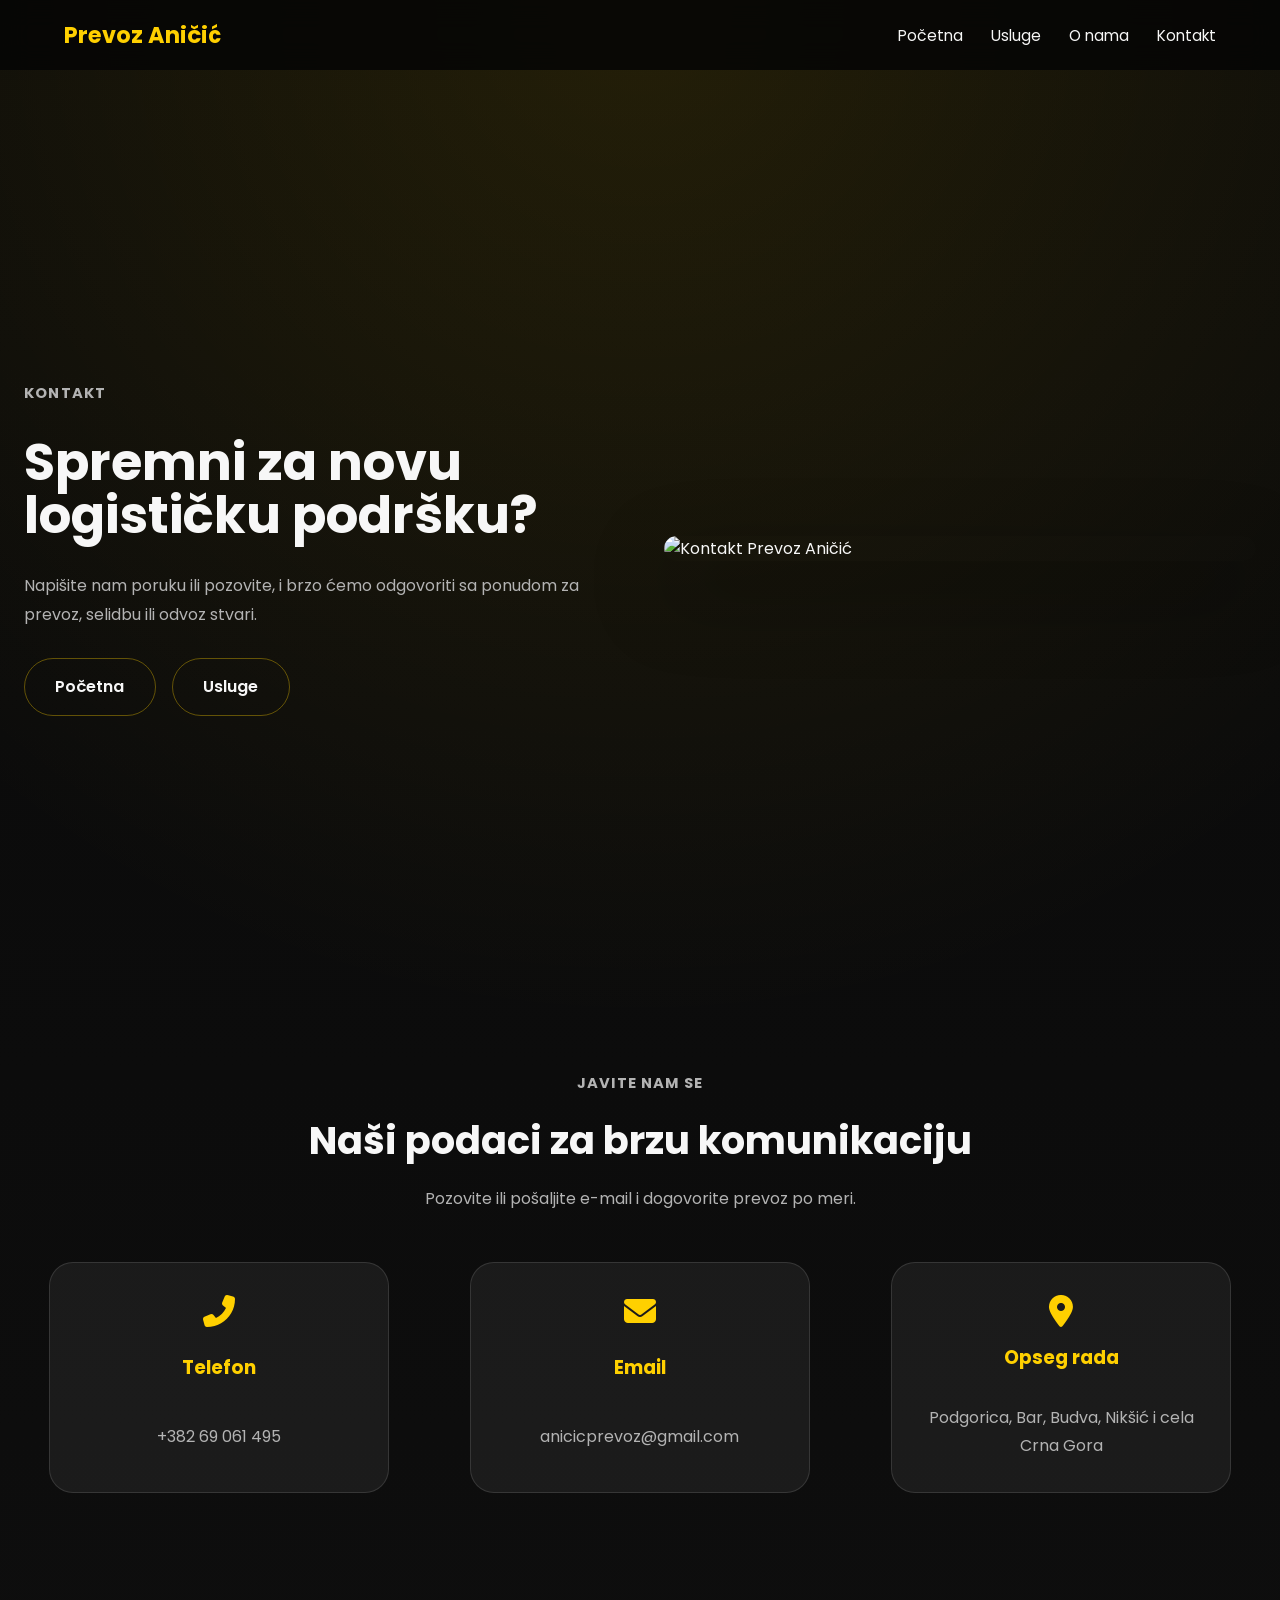
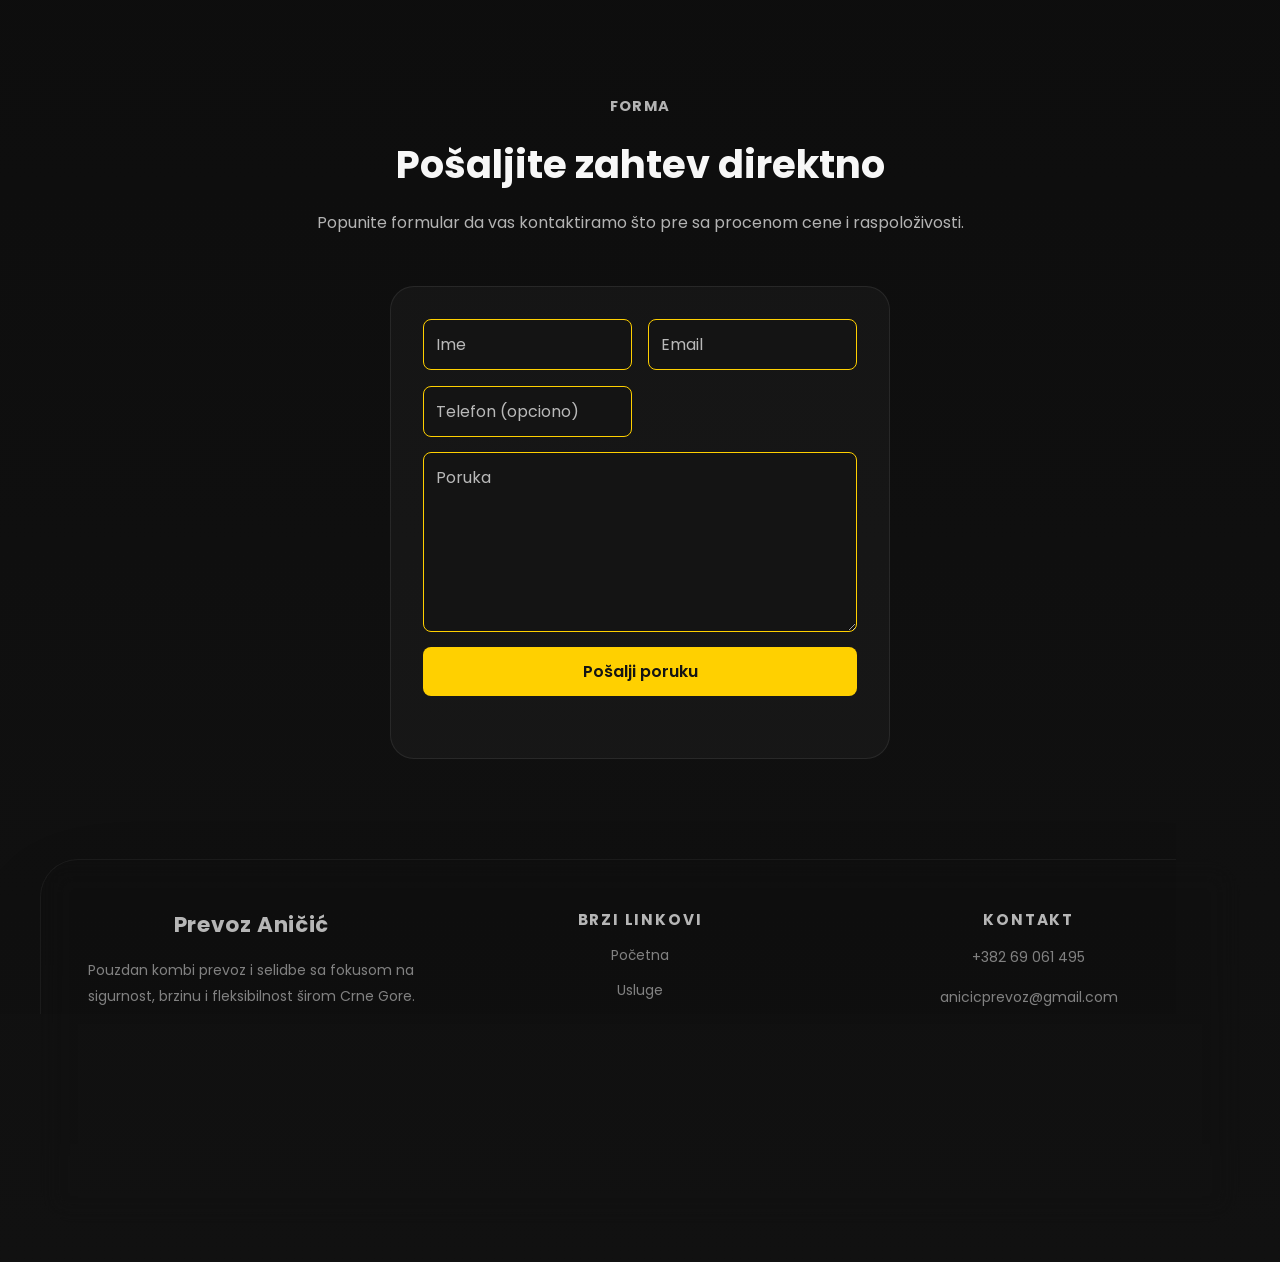
==== kontakt.html @ 1c46326e "Add files via upload" ====
<!DOCTYPE html>
<html lang="sr">
<head>
  <meta charset="UTF-8">
  <meta name="viewport" content="width=device-width, initial-scale=1.0">
  <title>Kontakt | Prevoz Aničić</title>

  <link rel="stylesheet" href="boljisajtkombi.css">
  <link rel="stylesheet" href="https://cdnjs.cloudflare.com/ajax/libs/font-awesome/6.4.0/css/all.min.css" />
  <link rel="preconnect" href="https://fonts.googleapis.com">
  <link rel="preconnect" href="https://fonts.gstatic.com" crossorigin>
  <link href="https://fonts.googleapis.com/css2?family=Poppins:wght@300;400;500;600;700&display=swap" rel="stylesheet">

  <meta name="description" content="Kontakt informacije Prevoza Aničić - brzo dobijanje ponude za kombi prevoz, selidbe i transport u Crnoj Gori.">
  <meta name="keywords" content="kontakt, kombi prevoz, Prevoz Aničić, email, telefon, Ponuda">
  <meta name="robots" content="index, follow">
</head>
<body>
  <header class="page-header">
    <nav class="navbar">
      <a href="index.html" class="brand">Prevoz Aničić</a>
      <div class="hamburger">
        <span></span>
        <span></span>
        <span></span>
      </div>
      <ul class="nav-links">
        <li><a href="index.html">Početna</a></li>
        <li><a href="usluge.html">Usluge</a></li>
        <li><a href="o-nama.html">O nama</a></li>
        <li><a href="kontakt.html">Kontakt</a></li>
      </ul>
    </nav>
  </header>

  <main>
    <section class="hero">
      <div class="hero-copy">
        <p class="eyebrow">Kontakt</p>
        <h1>Spremni za novu logističku podršku?</h1>
        <p>Napišite nam poruku ili pozovite, i brzo ćemo odgovoriti sa ponudom za prevoz, selidbu ili odvoz stvari.</p>
        <div class="hero-actions">
          <a href="index.html" class="btn btn-secondary">Početna</a>
          <a href="usluge.html" class="btn btn-secondary">Usluge</a>
        </div>
      </div>
      <div class="hero-visual">
        <img src="https://i.postimg.cc/cJ3x8gTc/kombi-slika-uredjena.jpg" alt="Kontakt Prevoz Aničić" loading="lazy">
      </div>
    </section>

    <section class="section section-contact-preview">
      <div class="section-header">
        <p class="eyebrow">Javite nam se</p>
        <h2>Naši podaci za brzu komunikaciju</h2>
        <p>Pozovite ili pošaljite e-mail i dogovorite prevoz po meri.</p>
      </div>
      <div class="contact-preview-grid">
        <div class="contact-card">
          <i class="fas fa-phone-alt"></i>
          <h3>Telefon</h3>
          <p>+382 69 061 495</p>
        </div>
        <div class="contact-card">
          <i class="fas fa-envelope"></i>
          <h3>Email</h3>
          <p>anicicprevoz@gmail.com</p>
        </div>
        <div class="contact-card">
          <i class="fas fa-map-marker-alt"></i>
          <h3>Opseg rada</h3>
          <p>Podgorica, Bar, Budva, Nikšić i cela Crna Gora</p>
        </div>
      </div>
    </section>

    <section class="section">
      <div class="section-header">
        <p class="eyebrow">Forma</p>
        <h2>Pošaljite zahtev direktno</h2>
        <p>Popunite formular da vas kontaktiramo što pre sa procenom cene i raspoloživosti.</p>
      </div>
      <div class="contact-form-wrapper">
        <form id="contactForm" class="contact-form">
          <div class="form-grid">
            <input type="text" name="name" placeholder="Ime" required>
            <input type="email" name="email" placeholder="Email" required>
            <input type="tel" name="phone" placeholder="Telefon (opciono)">
          </div>
          <textarea name="message" placeholder="Poruka" required></textarea>
          <button type="submit" class="btn btn-primary">Pošalji poruku</button>
          <p id="formMessage" class="form-message"></p>
        </form>
      </div>
    </section>
  </main>

  <footer class="site-footer">
    <div class="footer-grid">
      <div class="footer-brand">
        <a href="index.html" class="brand">Prevoz Aničić</a>
        <p>Pouzdan kombi prevoz i selidbe sa fokusom na sigurnost, brzinu i fleksibilnost širom Crne Gore.</p>
      </div>
      <div class="footer-links-group">
        <h4>Brzi linkovi</h4>
        <nav class="footer-nav">
          <a href="index.html">Početna</a>
          <a href="usluge.html">Usluge</a>
          <a href="o-nama.html">O nama</a>
          <a href="kontakt.html">Kontakt</a>
        </nav>
      </div>
      <div class="footer-contact">
        <h4>Kontakt</h4>
        <p><a href="tel:+38269061495">+382 69 061 495</a></p>
        <p><a href="mailto:anicicprevoz@gmail.com">anicicprevoz@gmail.com</a></p>
        <p>Podgorica, Bar, Budva, Nikšić</p>
      </div>
    </div>
    <div class="footer-bottom">
      <span>© 2026 Prevoz Aničić. Sva prava zadržana.</span>
      <div class="footer-social">
        <a href="https://www.instagram.com/" target="_blank" rel="noreferrer"><i class="fab fa-instagram"></i></a>
        <a href="https://www.facebook.com/" target="_blank" rel="noreferrer"><i class="fab fa-facebook-f"></i></a>
        <a href="viber://chat?number=%2B38269061495"><i class="fab fa-viber"></i></a>
      </div>
    </div>
  </footer>

  <script src="boljisajtkombi.js"></script>
  <script src="contact.js"></script>
</body>
</html>
---- boljisajtkombi.css ----
/* GLOBAL */
* {
  margin: 0;
  padding: 0;
  box-sizing: border-box;
  font-family: "Poppins", sans-serif;
}


:root {
  --yellow: #ffd000;
  --dark: #080808;
  --surface: #121212;
  --surface-strong: #1d1d1d;
  --text: #f7f7f7;
  --muted: #b3b3b3;
  --border: rgba(255, 208, 0, 0.16);
}


html {
  scroll-behavior: smooth;
}


body {
  background: radial-gradient(circle at top, rgba(255, 208, 0, 0.11), transparent 35%),
              linear-gradient(180deg, #090909 0%, #111 100%);
  color: var(--text);
  overflow-x: hidden;
}


img {
  max-width: 100%;
  display: block;
}


a {
  color: inherit;
  text-decoration: none;
}


button,
input,
textarea {
  font: inherit;
}


button {
  cursor: pointer;
}


.page-header {
  position: sticky;
  top: 0;
  z-index: 1000;
  background: rgba(5, 5, 5, 0.85);
  backdrop-filter: blur(14px);
}


.navbar {
  max-width: 1200px;
  margin: 0 auto;
  padding: 18px 24px;
  display: flex;
  align-items: center;
  justify-content: space-between;
  gap: 1rem;
}


.brand {
  color: var(--yellow);
  font-size: 1.4rem;
  font-weight: 700;
}


.nav-links {
  display: flex;
  align-items: center;
  gap: 28px;
  list-style: none;
}


.nav-links li {
  font-size: 0.96rem;
}


.nav-links a {
  color: var(--text);
  transition: color 0.25s ease;
}


.nav-links a:hover {
  color: var(--yellow);
}


.hamburger {
  display: none;
  width: 36px;
  height: 30px;
  flex-direction: column;
  justify-content: space-between;
  cursor: pointer;
}


.hamburger span {
  display: block;
  height: 4px;
  background: var(--text);
  border-radius: 999px;
  transition: transform 0.3s ease, opacity 0.3s ease;
}


.hamburger.active span:nth-child(1) {
  transform: translateY(11px) rotate(45deg);
}


.hamburger.active span:nth-child(2) {
  opacity: 0;
}


.hamburger.active span:nth-child(3) {
  transform: translateY(-11px) rotate(-45deg);
}


@media (max-width: 980px) {
  .nav-links {
    position: fixed;
    top: 0;
    right: -100%;
    height: 100vh;
    width: 260px;
    padding: 100px 24px;
    flex-direction: column;
    gap: 24px;
    background: rgba(10, 10, 10, 0.98);
    backdrop-filter: blur(18px);
    transition: right 0.3s ease;
  }


  .nav-links.active {
    right: 0;
  }


  .hamburger {
    display: flex;
  }
}


.hero {
  min-height: 100vh;
  display: grid;
  grid-template-columns: repeat(2, minmax(0, 1fr));
  align-items: center;
  gap: 3rem;
  padding: 120px 24px 64px;
}


.hero-copy {
  max-width: 620px;
  display: flex;
  flex-direction: column;
  gap: 1.8rem;
}


.eyebrow {
  color: var(--yellow);
  font-weight: 700;
  letter-spacing: 0.08em;
  text-transform: uppercase;
  font-size: 0.92rem;
}


.hero h1 {
  font-size: clamp(2.8rem, 4vw, 4.8rem);
  line-height: 1.05;
}


.hero p {
  max-width: 680px;
  line-height: 1.8;
  color: var(--muted);
}


.hero-actions {
  display: flex;
  flex-wrap: wrap;
  gap: 1rem;
}


.btn {
  display: inline-flex;
  align-items: center;
  justify-content: center;
  padding: 0.95rem 1.9rem;
  border-radius: 999px;
  border: 1px solid transparent;
  font-weight: 600;
  transition: all 0.25s ease;
}


.btn-primary {
  background: var(--yellow);
  color: #111;
}


.btn-primary:hover {
  transform: translateY(-2px);
}


.btn-secondary {
  border: 1px solid rgba(255, 208, 0, 0.35);
  color: var(--text);
}


.btn-secondary:hover {
  background: rgba(255, 208, 0, 0.08);
}


.hero-highlights {
  display: flex;
  gap: 1rem;
  flex-wrap: nowrap;
  justify-content: flex-start;
  overflow-x: auto;
}


.hero-highlights span {
  display: inline-flex;
  align-items: center;
  gap: 0.6rem;
  background: rgba(255, 255, 255, 0.05);
  border-radius: 999px;
  padding: 0.9rem 1rem;
  color: var(--muted);
  font-size: 0.95rem;
  white-space: nowrap;
}


.hero-highlights i {
  color: var(--yellow);
}


.hero-visual {
  width: 100%;
  max-width: 760px;
  border-radius: 32px;
  overflow: hidden;
  box-shadow: 0 30px 80px rgba(0, 0, 0, 0.45);
}


.hero-visual img {
  width: 100%;
  height: auto;
  display: block;
}


.section {
  padding: 100px 24px;
}


.section-header {
  max-width: 780px;
  margin: 0 auto 3rem;
  text-align: center;
}


.section-header h2 {
  font-size: clamp(2rem, 3vw, 3rem);
  margin: 1rem 0;
}


.section-header p {
  color: var(--muted);
  line-height: 1.8;
}


.cards-grid,
.contact-preview-grid {
  display: grid;
  grid-template-columns: repeat(4, minmax(0, 1fr));
  gap: 1.5rem;
  justify-items: center;
}


.service-card,
.contact-card {
  background: rgba(255, 255, 255, 0.03);
  border: 1px solid rgba(255, 255, 255, 0.08);
  padding: 2rem;
  border-radius: 24px;
  min-height: 190px;
  text-align: center;
  width: 100%;
  max-width: 420px;
}


.service-card h3,
.contact-card h3 {
  margin-bottom: 1rem;
  color: var(--yellow);
}


.service-card p,
.contact-card p {
  color: var(--muted);
  line-height: 1.75;
}


.section-about-preview {
  background: linear-gradient(180deg, rgba(255, 208, 0, 0.05), transparent 70%);
}


.contact-section {
  background: linear-gradient(135deg, rgba(255, 208, 0, 0.10), rgba(255, 255, 255, 0.02));
  border-radius: 46px;
  padding: 100px 24px;
  max-width: 1240px;
  margin: 0 auto;
  position: relative;
  overflow: hidden;
}


.contact-section::before {
  content: "";
  position: absolute;
  width: 520px;
  height: 520px;
  border-radius: 50%;
  background: radial-gradient(circle, rgba(255, 208, 0, 0.35), transparent 55%);
  top: -180px;
  right: -180px;
  filter: blur(34px);
  opacity: 0.85;
  pointer-events: none;
}


.contact-shell {
  position: relative;
  display: grid;
  grid-template-columns: 1.2fr 0.8fr;
  gap: 2rem;
  align-items: center;
}


.contact-intro {
  z-index: 1;
}


.contact-intro .eyebrow {
  display: inline-flex;
  margin-bottom: 1rem;
  color: var(--yellow);
  letter-spacing: 0.18em;
  font-size: 0.95rem;
}


.contact-intro h2 {
  font-size: clamp(2.5rem, 4vw, 3.8rem);
  line-height: 1.02;
  margin-bottom: 1.4rem;
}


.contact-intro p {
  color: var(--text);
  max-width: 680px;
  line-height: 1.85;
  margin-bottom: 2.4rem;
}


.contact-details {
  display: grid;
  gap: 1rem;
  margin-bottom: 2.5rem;
}


.contact-detail {
  display: flex;
  flex-direction: column;
  gap: 0.45rem;
  padding: 1.2rem 1.4rem;
  border-radius: 22px;
  background: rgba(255, 255, 255, 0.08);
  border: 1px solid rgba(255, 255, 255, 0.12);
}


.contact-detail strong {
  color: #fff;
  font-size: 0.98rem;
}


.contact-detail a,
.contact-detail span {
  color: var(--text);
  font-size: 1rem;
  text-decoration: none;
  line-height: 1.7;
}


.contact-actions {
  display: flex;
  flex-wrap: wrap;
  gap: 1rem;
}


.contact-visual {
  z-index: 1;
  display: flex;
  justify-content: center;
}


.contact-visual img {
  width: 100%;
  border-radius: 32px;
  box-shadow: 0 35px 90px rgba(0, 0, 0, 0.22);
}


.panel-top {
  display: flex;
  flex-direction: column;
  gap: 1rem;
}


.panel-badge {
  display: inline-flex;
  padding: 0.9rem 1.3rem;
  border-radius: 999px;
  background: rgba(255, 208, 0, 0.12);
  color: var(--yellow);
  font-weight: 700;
  letter-spacing: 0.16em;
  text-transform: uppercase;
  font-size: 0.82rem;
}


.contact-panel h3 {
  margin: 0;
  color: #fff;
  font-size: clamp(2rem, 3vw, 2.6rem);
  line-height: 1.05;
}


.contact-panel p {
  color: var(--muted);
  line-height: 1.9;
  margin-top: 0;
  margin-bottom: 2rem;
}


.panel-list {
  display: grid;
  gap: 1rem;
}


.panel-item {
  display: grid;
  grid-template-columns: 58px 1fr;
  gap: 1rem;
  padding: 1.35rem;
  border-radius: 24px;
  background: rgba(255, 255, 255, 0.05);
  border: 1px solid rgba(255, 255, 255, 0.08);
}


.panel-item i {
  display: grid;
  place-items: center;
  width: 58px;
  height: 58px;
  border-radius: 18px;
  background: rgba(255, 208, 0, 0.16);
  color: var(--yellow);
  font-size: 1.3rem;
}


.panel-item strong {
  display: block;
  color: #fff;
  margin-bottom: 0.35rem;
}


.panel-item p {
  margin: 0;
  color: var(--muted);
  line-height: 1.6;
}


.panel-btn {
  margin-top: 1.5rem;
  width: 100%;
}


@media (max-width: 980px) {
  .contact-shell {
    grid-template-columns: 1fr;
  }


  .contact-meta-grid {
    grid-template-columns: 1fr;
  }
}


@media (max-width: 720px) {
  .contact-section {
    padding: 60px 18px;
  }


  .contact-intro h2 {
    font-size: 2.3rem;
  }


  .meta-card {
    padding: 1.3rem;
  }


  .panel-item {
    grid-template-columns: 48px 1fr;
  }
}


.section-contact-preview .contact-actions .btn {
  min-width: 240px;
}


.section-about-preview .section-content {
  max-width: 780px;
  margin: 0 auto;
  display: flex;
  flex-direction: column;
  align-items: center;
  text-align: center;
}


.section-about-preview .section-content > div {
  max-width: 720px;
}


.feature-list {
  display: grid;
  gap: 1rem;
  margin: 1.8rem 0 2.4rem;
  justify-items: center;
}


.feature-list li {
  max-width: 700px;
}


.feature-list li {
  list-style: none;
  padding-left: 2.5rem;
  position: relative;
  color: var(--muted);
}


.feature-list li::before {
  content: '\f00c';
  font-family: 'Font Awesome 6 Free';
  font-weight: 900;
  position: absolute;
  left: 0;
  color: var(--yellow);
}


.contact-preview-grid {
  grid-template-columns: repeat(3, minmax(240px, 1fr));
  justify-items: center;
  gap: 2rem;
}


.contact-card {
  display: grid;
  gap: 1rem;
  text-align: center;
  width: 100%;
  max-width: 340px;
  padding: 2rem;
  border-radius: 24px;
  background: rgba(255, 255, 255, 0.06);
  border: 1px solid rgba(255, 255, 255, 0.12);
}


.contact-card i {
  font-size: 2rem;
  color: var(--yellow);
}


.section-contact-preview .contact-actions {
  display: flex;
  justify-content: center;
  margin-top: 3rem;
}


.section-contact-preview .contact-actions .btn {
  min-width: 220px;
}


  .contact-form-wrapper {
    max-width: 760px;
    margin: 0 auto;
  }


  .contact-form {
    display: flex;
    flex-direction: column;
    gap: 1.5rem;
    background: rgba(255, 255, 255, 0.03);
    border: 1px solid rgba(255, 255, 255, 0.08);
    padding: 2rem;
    border-radius: 24px;
  }


  .form-grid {
    display: grid;
    grid-template-columns: repeat(2, minmax(0, 1fr));
    gap: 1rem;
  }


  .contact-form input,
  .contact-form textarea {
    width: 100%;
    border-radius: 16px;
    border: 1px solid rgba(255, 255, 255, 0.12);
    background: rgba(255, 255, 255, 0.04);
    color: var(--text);
    padding: 1rem 1.1rem;
    outline: none;
  }


  .contact-form input::placeholder,
  .contact-form textarea::placeholder {
    color: rgba(255, 255, 255, 0.55);
  }


  .contact-form textarea {
    min-height: 180px;
    resize: vertical;
  }


  .form-message {
    color: var(--text);
    font-weight: 600;
  }


  .site-footer {
    border: 1px solid rgba(255, 255, 255, 0.08);
    background: rgba(0, 0, 0, 0.04);
    backdrop-filter: blur(14px);
    border-radius: 38px;
    padding: 3rem 2rem;
    margin: 0 auto 2.5rem;
    max-width: 1200px;
    color: var(--text);
    box-shadow: 0 36px 90px rgba(0, 0, 0, 0.18);
  }


.footer-grid {
  display: grid;
  grid-template-columns: repeat(3, minmax(220px, 1fr));
  gap: 2rem;
  align-items: start;
}


.footer-brand p {
  margin-top: 1rem;
  line-height: 1.9;
  color: var(--muted);
  max-width: 380px;
}


.footer-brand .brand {
  color: #fff;
  font-size: 1.35rem;
  letter-spacing: 0.03em;
  text-decoration: none;
}


.footer-links-group,
.footer-contact {
  display: grid;
  gap: 0.9rem;
}


.footer-links-group h4,
.footer-contact h4 {
  font-size: 0.95rem;
  text-transform: uppercase;
  letter-spacing: 0.12em;
  color: #fff;
}


.footer-nav {
  display: grid;
  gap: 0.9rem;
}


.footer-nav a,
.footer-contact a {
  color: var(--muted);
  transition: color 0.25s ease, transform 0.25s ease;
}


.footer-nav a:hover,
.footer-contact a:hover {
  color: var(--yellow);
  transform: translateX(2px);
}


.footer-contact p {
  margin: 0;
  line-height: 1.8;
}


.footer-bottom {
  margin-top: 2rem;
  border-top: 1px solid rgba(255, 255, 255, 0.08);
  padding-top: 1.5rem;
  display: flex;
  justify-content: space-between;
  align-items: center;
  gap: 1rem;
  color: var(--muted);
}


.footer-social {
  display: flex;
  gap: 0.85rem;
  flex-wrap: wrap;
}


.footer-social a {
  width: 44px;
  height: 44px;
  display: grid;
  place-items: center;
  border-radius: 50%;
  background: rgba(255, 255, 255, 0.08);
  color: var(--text);
  transition: transform 0.25s ease, background 0.25s ease, color 0.25s ease;
}


.footer-social a:hover {
  transform: translateY(-2px);
  background: rgba(255, 208, 0, 0.16);
  color: #111;
}


@media (max-width: 980px) {
  .hero {
    grid-template-columns: 1fr;
    padding-top: 150px;
  }


  .hero-highlights {
    flex-wrap: wrap;
  }


  .cards-grid,
  .contact-preview-grid {
    grid-template-columns: 1fr;
  }


  .hero-visual {
    margin-top: 2rem;
  }


  .site-footer {
    text-align: center;
    justify-content: center;
    padding-left: 1.5rem;
    padding-right: 1.5rem;
  }


  .footer-grid {
    grid-template-columns: 1fr;
    text-align: center;
  }


  .footer-links-group,
  .footer-contact {
    justify-items: center;
  }


  .footer-bottom {
    flex-direction: column;
    align-items: center;
  }


  .footer-social {
    justify-content: center;
  }
}


@media (max-width: 720px) {
  .navbar {
    padding: 18px 18px;
  }


  .hero-copy {
    gap: 1.5rem;
  }


  .hero h1 {
    font-size: 2.6rem;
  }


  .nav-links {
    width: 100%;
  }


  .nav-links li {
    font-size: 1.1rem;
  }


  .form-grid {
    grid-template-columns: 1fr;
  }
}




/* CONTACT */
#contact {
  padding: 60px 20px;
  text-align: center;
  background-color: #141414;
  color: var(--yellow);
}


#contact h2 {
  font-size: 2.5rem;
  margin-bottom: 20px;
}


#contact p {
  margin-bottom: 20px;
}


#contactForm {
  max-width: 500px;
  margin: 0 auto;
  display: flex;
  flex-direction: column;
  gap: 15px;
}


#contactForm input,
#contactForm textarea {
  padding: 12px;
  font-size: 1rem;
  border: 1px solid var(--yellow);
  border-radius: 8px;
  background-color: #141414;
  color: white;
  width: 100%;
  box-sizing: border-box;
}


#contactForm input::placeholder,
#contactForm textarea::placeholder {
  color: white;
  opacity: 0.7;
}


#contactForm button {
  padding: 12px;
  font-size: 1rem;
  background-color: var(--yellow);
  color: #141414;
  border: none;
  border-radius: 8px;
  cursor: pointer;
  transition: background 0.3s, color 0.3s;
  font-weight: 550;
}


#contactForm button:hover {
  background-color: #e6b800;
  color: #141414;
}


#formMessage {
  margin-top: 15px;
  font-weight: bold;
  color: white;
}


.contact-block {
  display: flex;
  justify-content: center;
  gap: 40px;
  flex-wrap: wrap;
  margin: 40px 0;
}


.contact-item {
  display: flex;
  align-items: center;
  gap: 10px;
  font-size: 1.1rem;
  color: var(--yellow);
  font-weight: 500;
  transition: transform 0.4s;
}


.contact-item:hover {
  transform: translateY(-5px);
}


.contact-item i {
  background-color: #141414;
  color: var(--yellow);
  padding: 10px;
  border-radius: 50%;
  font-size: 1rem;
}


/* SOCIAL ICONS */
.social-icons {
  display: flex;
  gap: 30px;
  font-size: 30px;
  justify-content: center;
}


.social-icons a {
  color: var(--yellow);
  text-decoration: none;
  transition: 0.5s;
}


.social-icons a:hover {
  transform: scale(1.3);
}


.instagram:hover {
  color: #E1306C;
}


.viber:hover {
  color: #7360F2;
}


.facebook:hover {
  color: #1877F2;
}


/* FOOTER */
footer {
  background: black;
  text-align: center;
  padding: 25px;
  font-size: 14px;
  opacity: 0.7;
}


/* ANIMATIONS */
@keyframes fadeUp {
  from {
    opacity: 0;
    transform: translateY(40px);
  }
  to {
    opacity: 1;
    transform: translateY(0);
  }
}




/* RESPONSIVE FOR MOBILE */
@media (max-width: 900px) {


  /* ----------------- HERO ----------------- */
  .hero {
    flex-direction: column;
    padding: 20px 20px; /* fiksirao sam nedostajući px */
  }


  .hero-container {
    flex-direction: column;
    text-align: center;
  }


  .hero-content {
    min-width: 100%;
    text-align: center;
    justify-content: center;
    display: grid;
    margin-left: 10px;
    margin-top: 25px;
    font-size: 12px;
  }


  .hero h2 {
    font-size: 35px;
    display: grid;
    margin-top: 20px;
    width: 90%;
  }


  .btn {
    width: 75%;
    font-size: 15px;
    display: grid;
    margin-left: 35px;
  }


  .kombislika {
    width: 100%;
    height: 300px; /* visina smanjena za mobile */
    margin: 40px 0 0 0;
  }


  /* ----------------- SERVICES ----------------- */
  .services {
    padding: 80px 40px;
    min-width: 95%;
    display: grid;
    gap: 25px;
    height: fit-content;
  }


  .title h3 {
    display: grid;
    font-size: 35px;
    margin-top: auto;
    margin-bottom: auto;
  }


  .card h4 {
    font-size: 25px;
    font-weight: bold;
  }


  .card p {
    font-size: 15px;
  }


  .cards {
    grid-template-columns: 1fr; 
    display: grid;
    gap: 10px;
  }


  /* ----------------- ABOUT ----------------- */
  .about {
    flex-direction: column;
    padding: 10px 25px;
    height: 70vh;
  }


  .h3 {
    display: grid;
    margin-top: 15px;  
  }


  .stats {
    justify-content: space-evenly;
    gap: 10px;
  }


  .count-text1, .count-text {
    font-size: 15px;   
    color: #3a3a3a;
    font-weight: bold;
  }


  /* ----------------- CONTACT ----------------- */
  #contact {
    padding: 60px 30px;
  }


  .h2 {
    font-size: 40px;
  }


  .btn-contact {
    font-size: 25px;
    padding: 0 5px;
    font-weight: 550;
  }


  .contact-item {
    padding: 0 10px;
  }
}


/* HAMBURGER MENU */


.hamburger {
  display: none;
  flex-direction: column;
  gap: 6px;
  cursor: pointer;
  z-index: 1100;
}


.hamburger span {
  width: 28px;
  height: 3px;
  background: var(--yellow);
  border-radius: 5px;
  transition: 0.4s;
}


/* Mobile view */
@media (max-width: 900px) {


  .hamburger {
    display: flex;
  }


  nav {
    padding: 15px 50px;
  }


  .nav-links {
    position: fixed;
    top: 0;
    right: -100%;
    width: 70%;
    height: 100vh;
    min-height: 100dvh;
    background: rgba(0,0,0,0.95);
    backdrop-filter: blur(10px);


    flex-direction: column;
    justify-content: center;
    align-items: center;
    gap: 25px;


    transition: 0.5s;
  }


  .nav-links.active {
    right: 0;
  }


  .nav-links li {
    font-size: 20px;
  }


  /* Animate hamburger to X */
  .hamburger.active span:nth-child(1) {
    transform: rotate(45deg) translate(5px, 6px);
  }


  .hamburger.active span:nth-child(2) {
    opacity: 0;
  }


  .hamburger.active span:nth-child(3) {
    transform: rotate(-45deg) translate(6px, -6px);
  }
}
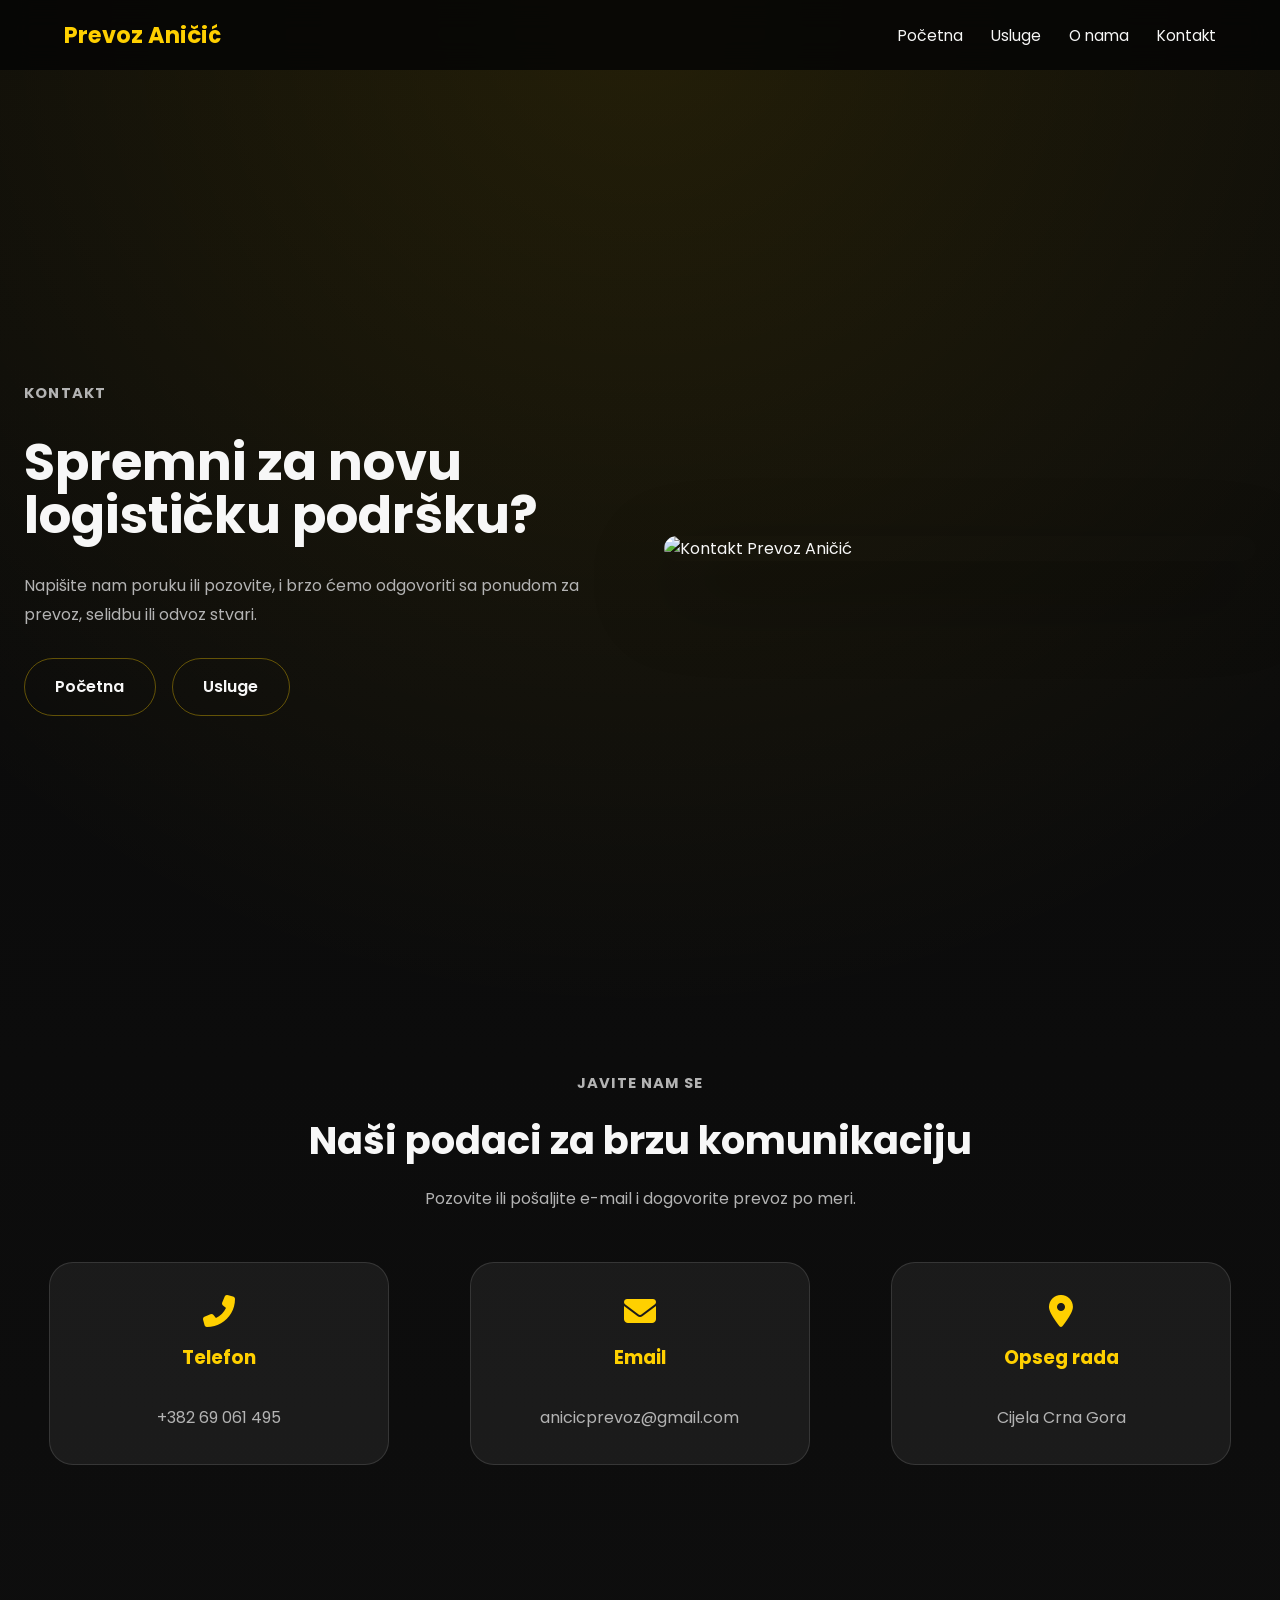
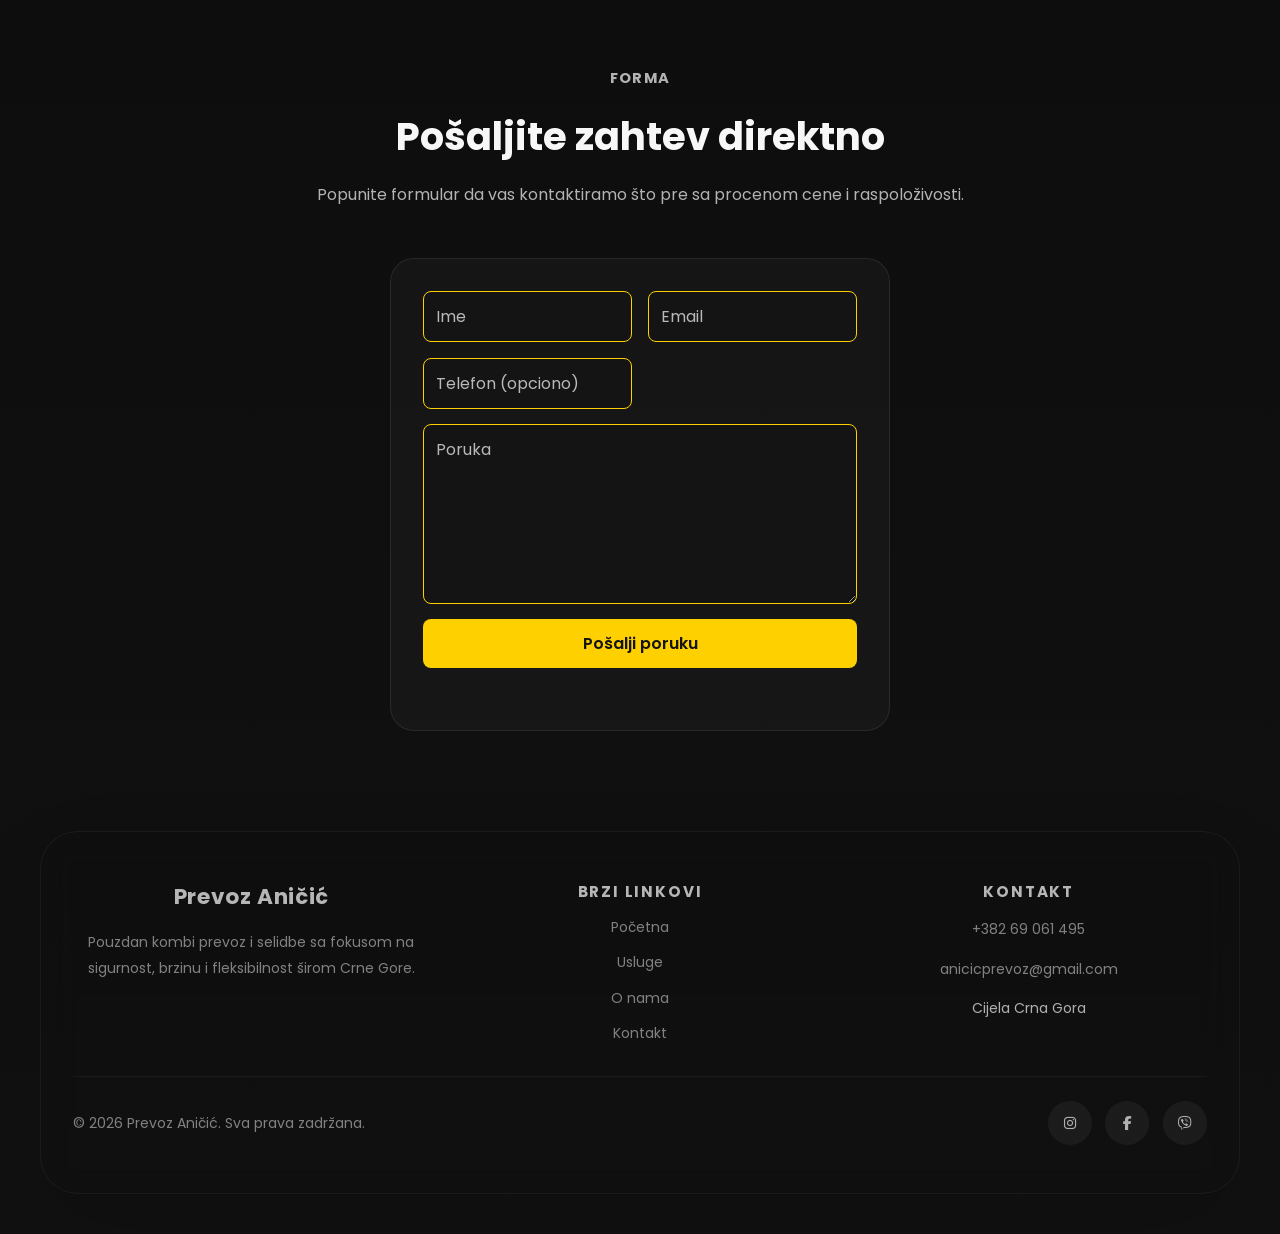
==== commit c11521b1: "Add files via upload" ====
--- a/kontakt.html
+++ b/kontakt.html
@@ -69,7 +69,7 @@
         <div class="contact-card">
           <i class="fas fa-map-marker-alt"></i>
           <h3>Opseg rada</h3>
-          <p>Podgorica, Bar, Budva, Nikšić i cela Crna Gora</p>
+          <p>Cijela Crna Gora</p>
         </div>
       </div>
     </section>
@@ -114,7 +114,7 @@
         <h4>Kontakt</h4>
         <p><a href="tel:+38269061495">+382 69 061 495</a></p>
         <p><a href="mailto:anicicprevoz@gmail.com">anicicprevoz@gmail.com</a></p>
-        <p>Podgorica, Bar, Budva, Nikšić</p>
+        <p>Cijela Crna Gora</p>
       </div>
     </div>
     <div class="footer-bottom">
